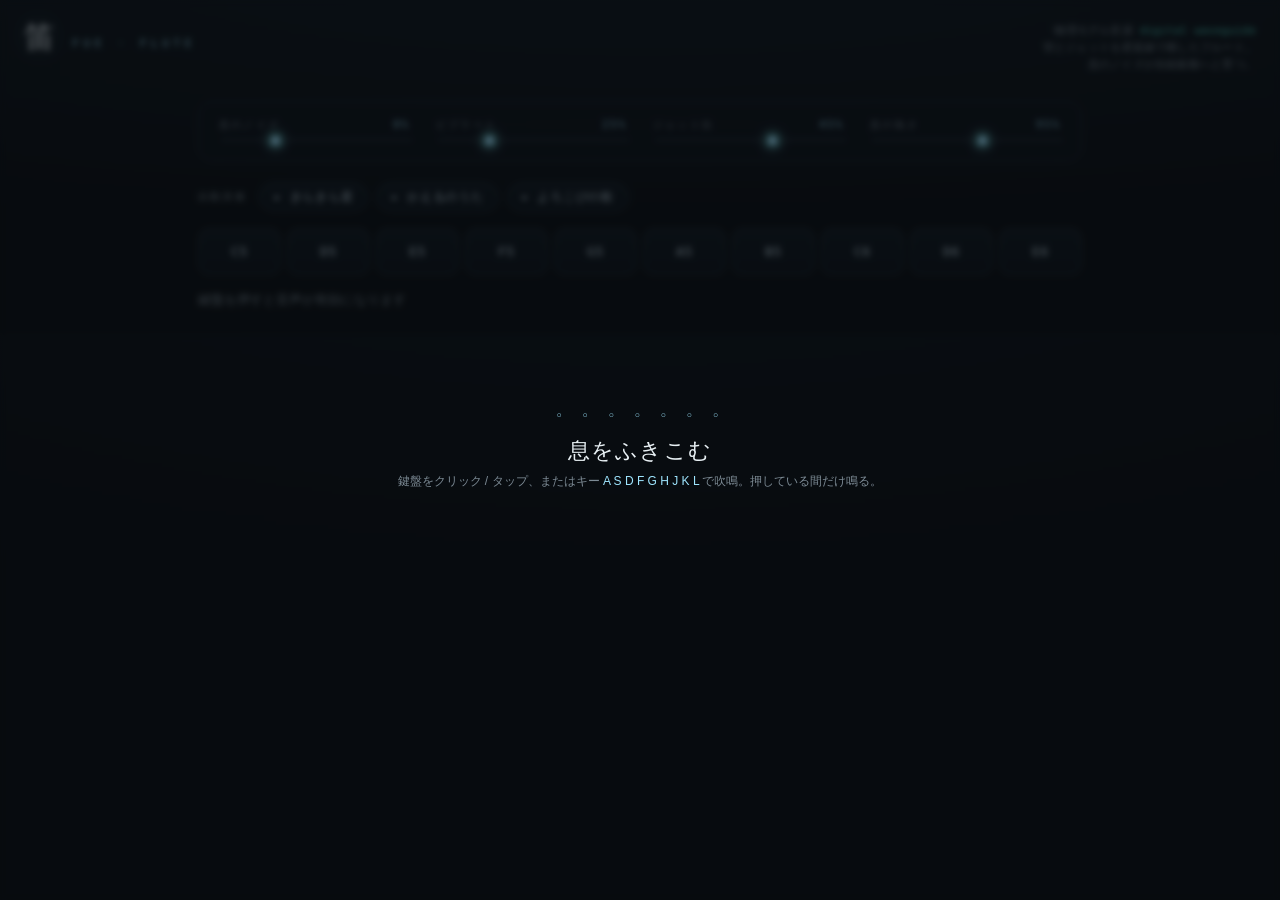
==== flute/index.html @ 4a6e86da "Add initial implementation of waveguide flute synthesizer with UI and audio processing" ====
<!DOCTYPE html>
<!-- 笛 — waveguide physical modeling flute -->
<html lang="ja">
<head>
<meta charset="utf-8">
<meta name="viewport" content="width=device-width, initial-scale=1, maximum-scale=1">
<title>笛 — 物理モデル管楽器</title>
<link rel="stylesheet" href="style.css">
</head>
<body>

<h2 class="sr-only">ウェーブガイド物理モデルによるフルート音源。鍵盤を押すと音が鳴り、息のノイズ量やビブラートなどを調整できます。</h2>

<header>
  <div class="brand">
    <h1>笛</h1><span class="rom">fue · flute</span>
  </div>
  <div class="tag">物理モデル音源 <b>digital waveguide</b><br>管とジェットを遅延線で模したフルート。<br>息のノイズが自励振動へと育つ。</div>
</header>

<main>
  <div class="rack">
    <div class="knob"><label>息のノイズ <b id="breathOut">—</b></label>
      <input id="breath" type="range" min="0" max="30" step="1" value="8"></div>
    <div class="knob"><label>ビブラート <b id="vibOut">—</b></label>
      <input id="vib" type="range" min="0" max="100" step="1" value="25"></div>
    <div class="knob"><label>ジェット比 <b id="jetOut">—</b></label>
      <input id="jet" type="range" min="20" max="60" step="1" value="45"></div>
    <div class="knob"><label>息の強さ <b id="presOut">—</b></label>
      <input id="pres" type="range" min="60" max="120" step="1" value="95"></div>
  </div>

  <div class="songs">
    <span class="songs-label">自動演奏</span>
    <span id="songs" class="songs-list"></span>
  </div>

  <div id="kb" class="keys"></div>

  <div class="status">
    <span id="status">鍵盤を押すと音声が有効になります</span>
    <span id="noteOut"></span>
  </div>
</main>

<div class="hint" id="hint"><div class="card">
  <div class="k">◦ ◦ ◦ ◦ ◦ ◦ ◦</div>
  <div class="big">息をふきこむ</div>
  <div class="sub">鍵盤をクリック / タップ、またはキー <b>A S D F G H J K L</b> で吹鳴。押している間だけ鳴る。</div>
</div></div>

<script type="module" src="src/main.js"></script>
</body>
</html>
---- flute/style.css ----
:root{
  --bg:#0c1014;          /* cool charcoal — air, not warmth */
  --bg2:#121a22;
  --ink:#e8f0f4;
  --dim:#7d8b95;
  --line:#26313a;
  --air:#9fe6ff;         /* breath highlight */
  --silver:#cfe4ef;      /* key face */
  --teal:#4fd6c4;        /* UI accent */
  --panel:rgba(16,22,28,.72);
  --text-secondary:var(--ink);
  --text-muted:var(--dim);
}
*{box-sizing:border-box;-webkit-tap-highlight-color:transparent;
  -webkit-touch-callout:none;-webkit-user-select:none;user-select:none}
html,body{margin:0;min-height:100%;background:radial-gradient(120% 80% at 50% -10%,var(--bg2),var(--bg));
  color:var(--ink);
  font-family:"Helvetica Neue",Arial,"Hiragino Kaku Gothic ProN","Yu Gothic",sans-serif;
  overscroll-behavior:none}
.sr-only{position:absolute;width:1px;height:1px;overflow:hidden;clip:rect(0 0 0 0)}

/* header */
header{padding:22px 24px 10px;display:flex;justify-content:space-between;align-items:flex-start;gap:16px}
.brand{display:flex;align-items:baseline;gap:14px}
.brand h1{font-family:Georgia,"Times New Roman",serif;font-weight:400;
  font-size:30px;letter-spacing:.14em;margin:0;line-height:1;
  text-shadow:0 0 24px rgba(159,230,255,.3)}
.brand .rom{font:400 11px/1 ui-monospace,"SF Mono",Menlo,monospace;
  letter-spacing:.42em;color:var(--air);text-transform:uppercase}
.tag{max-width:360px;text-align:right;font:400 11px/1.55 ui-monospace,Menlo,monospace;
  color:var(--dim);letter-spacing:.02em}
.tag b{color:var(--teal);font-weight:400}

/* console */
main{max-width:920px;margin:0 auto;padding:18px 18px max(24px,env(safe-area-inset-bottom))}
.rack{display:flex;flex-wrap:wrap;gap:14px 26px;align-items:flex-end;
  background:var(--panel);border:1px solid var(--line);border-radius:14px;
  padding:18px 20px;backdrop-filter:blur(10px);margin-bottom:20px}
.knob{display:flex;flex-direction:column;gap:7px;min-width:118px;flex:1}
.knob label{font:400 10px/1 ui-monospace,Menlo,monospace;letter-spacing:.22em;
  text-transform:uppercase;color:var(--dim);display:flex;justify-content:space-between}
.knob label b{color:var(--air);font-weight:400}
input[type=range]{-webkit-appearance:none;appearance:none;width:100%;height:2px;
  background:var(--line);border-radius:2px;outline:none;cursor:pointer}
input[type=range]::-webkit-slider-thumb{-webkit-appearance:none;width:15px;height:15px;
  border-radius:50%;background:var(--air);border:2px solid var(--bg);
  box-shadow:0 0 0 1px var(--teal),0 0 12px rgba(159,230,255,.55);cursor:grab}
input[type=range]::-moz-range-thumb{width:15px;height:15px;border:2px solid var(--bg);
  border-radius:50%;background:var(--air);box-shadow:0 0 10px rgba(159,230,255,.5);cursor:grab}
input[type=range]:focus-visible::-webkit-slider-thumb{outline:2px solid var(--teal);outline-offset:2px}

/* songs (自動演奏) */
.songs{display:flex;align-items:center;gap:12px;flex-wrap:wrap;margin-bottom:16px}
.songs-label{font:400 10px/1 ui-monospace,Menlo,monospace;letter-spacing:.22em;
  text-transform:uppercase;color:var(--dim)}
.songs-list{display:flex;gap:8px;flex-wrap:wrap}
.song{padding:8px 14px;font:400 12px/1 ui-monospace,Menlo,monospace;letter-spacing:.06em;
  color:var(--silver);background:linear-gradient(180deg,var(--bg2),#0e151c);
  border:1px solid var(--line);border-radius:999px;cursor:pointer;transition:.1s}
.song:hover{border-color:var(--teal);color:var(--ink)}
.song.playing{color:var(--bg);background:var(--teal);border-color:var(--teal);
  box-shadow:0 0 14px rgba(79,214,196,.45)}

/* keyboard */
.keys{display:flex;gap:6px;flex-wrap:wrap;margin-bottom:16px}
.key{flex:1;min-width:52px;padding:16px 0;font:400 13px/1 ui-monospace,Menlo,monospace;
  letter-spacing:.06em;color:var(--silver);background:linear-gradient(180deg,var(--bg2),#0e151c);
  border:1px solid var(--line);border-radius:10px;cursor:pointer;
  touch-action:none;transition:.1s}
.key:hover{border-color:var(--teal);color:var(--ink)}
.key.on{color:var(--bg);background:var(--air);border-color:var(--air);
  box-shadow:0 0 16px rgba(159,230,255,.5)}

.status{display:flex;align-items:center;gap:12px;flex-wrap:wrap;
  font:400 13px/1.4 sans-serif;color:var(--text-muted)}
#noteOut{font-weight:500;color:var(--text-secondary)}

/* hint */
.hint{position:fixed;inset:0;display:flex;align-items:center;justify-content:center;
  z-index:7;background:rgba(6,9,12,.6);backdrop-filter:blur(3px);cursor:pointer;transition:.4s}
.hint.gone{opacity:0;pointer-events:none}
.hint .card{text-align:center;padding:8px 20px}
.hint .k{font:400 13px/1 ui-monospace,Menlo,monospace;letter-spacing:.4em;color:var(--air)}
.hint .big{font-family:Georgia,serif;font-size:22px;letter-spacing:.06em;margin:14px 0 6px}
.hint .sub{font:400 12px/1.6 sans-serif;color:var(--dim)}
.hint .sub b{color:var(--air);font-weight:400}
@media (max-width:640px){
  .brand h1{font-size:24px}.tag{display:none}
}
@media (prefers-reduced-motion:reduce){.hint{transition:none}}
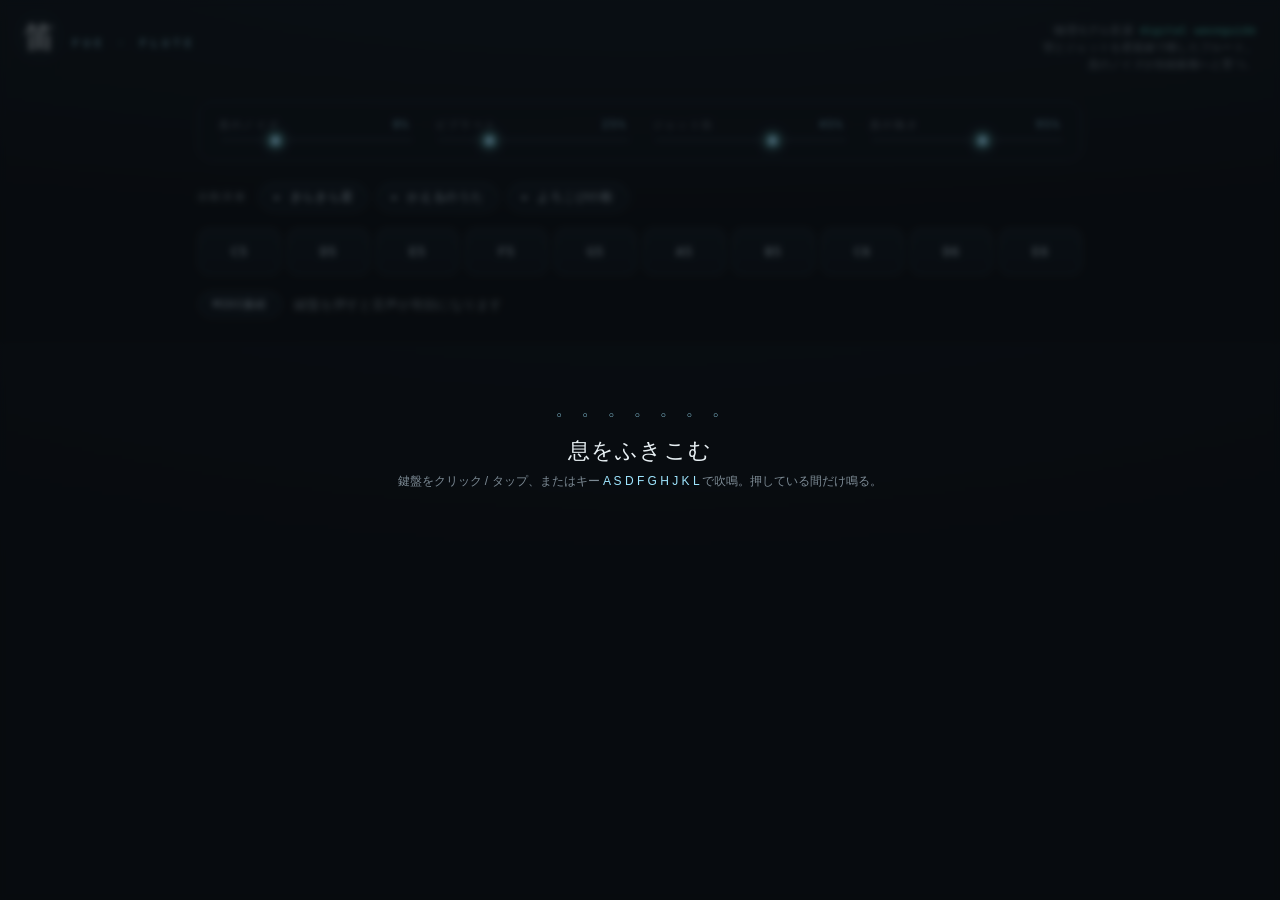
==== commit ad2385c0: "Implement MIDI connection button and enhance audio processing with velocity control" ====
--- a/flute/index.html
+++ b/flute/index.html
@@ -38,6 +38,7 @@
   <div id="kb" class="keys"></div>
 
   <div class="status">
+    <button class="chip" id="midi" aria-pressed="false">MIDI接続</button>
     <span id="status">鍵盤を押すと音声が有効になります</span>
     <span id="noteOut"></span>
   </div>
--- a/flute/style.css
+++ b/flute/style.css
@@ -73,6 +73,12 @@
 
 .status{display:flex;align-items:center;gap:12px;flex-wrap:wrap;
   font:400 13px/1.4 sans-serif;color:var(--text-muted)}
+.chip{padding:7px 14px;font:400 11px/1 ui-monospace,Menlo,monospace;letter-spacing:.08em;
+  color:var(--silver);background:linear-gradient(180deg,var(--bg2),#0e151c);
+  border:1px solid var(--line);border-radius:999px;cursor:pointer;transition:.1s}
+.chip:hover{border-color:var(--teal);color:var(--ink)}
+.chip[aria-pressed="true"]{color:var(--bg);background:var(--teal);border-color:var(--teal);
+  box-shadow:0 0 12px rgba(79,214,196,.4)}
 #noteOut{font-weight:500;color:var(--text-secondary)}
 
 /* hint */
